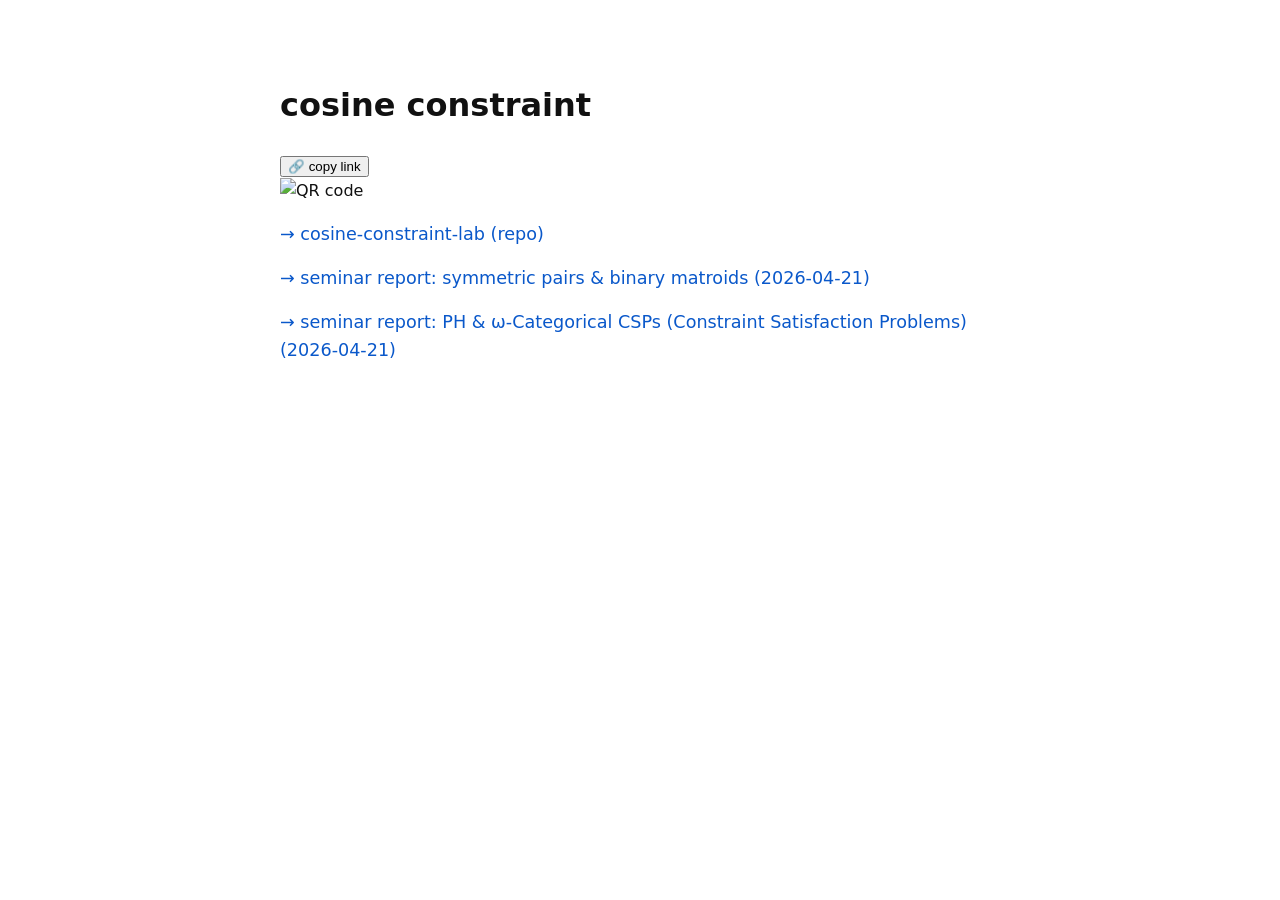
==== index.html @ c9bd30c1 "Update index.html" ====
<!doctype html>
<html lang="en">
<head>
  <meta charset="utf-8">
  <title>cosineconstraint.app</title>
  <meta name="viewport" content="width=device-width, initial-scale=1">

  <style>
    :root {
      --bg: #ffffff;
      --text: #111111;
      --link: #0a58ca;
    }

    @media (prefers-color-scheme: dark) {
      :root {
        --bg: #0b0b0b;
        --text: #eaeaea;
        --link: #7aa2ff;
      }
    }

    body {
      background: var(--bg);
      color: var(--text);
      font-family: system-ui, -apple-system, sans-serif;
      max-width: 720px;
      margin: 5rem auto;
      padding: 0 1rem;
      line-height: 1.6;
    }

    a {
      display: block;
      margin: 1rem 0;
      font-size: 1.1rem;
      color: var(--link);
      text-decoration: none;
    }

    a:hover {
      text-decoration: underline;
    }
  </style>
</head>
<body>

  <h1>cosine constraint</h1>
  <div class="share">
  <button id="copyBtn">🔗 copy link</button>

  <div class="qr">
    <img id="qrImg" alt="QR code">
  </div>
</div>

  <a href="https://github.com/thinkthoughts/cosine-constraint-lab" target="_blank">
    → cosine-constraint-lab (repo)
  </a>

  <a href="/reports/26_04_21_symmetric_pairs_binary_matroids.html">
    → seminar report: symmetric pairs & binary matroids (2026-04-21)
  </a>
  
  <a href="/reports/26_04_21_PH_omega_categorical_CSPs.html">
    → seminar report: PH & ω-Categorical CSPs (Constraint Satisfaction Problems) (2026-04-21)
  </a>

</body>
</html>
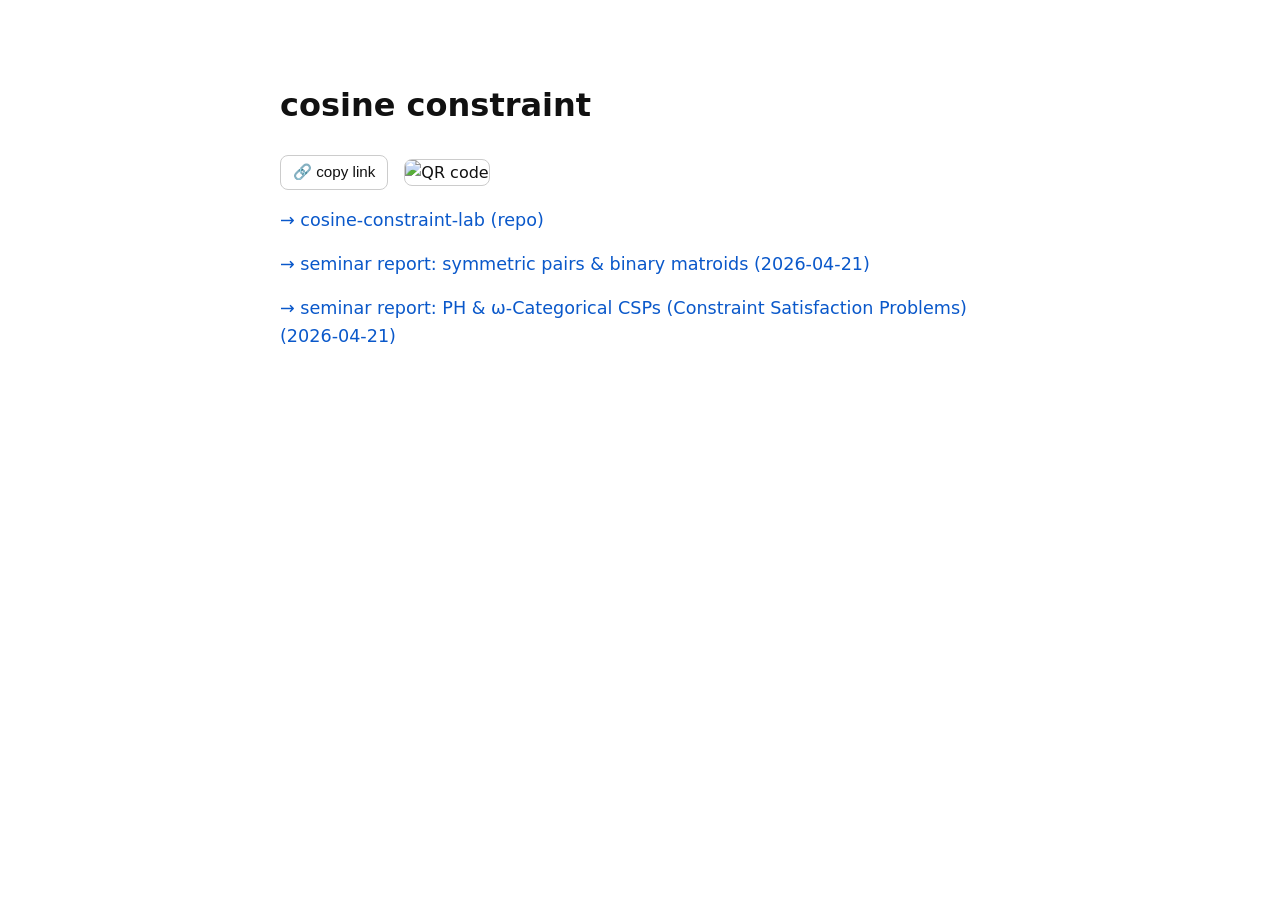
==== commit bf3cf688: "Update index.html" ====
--- a/index.html
+++ b/index.html
@@ -41,6 +41,40 @@
     a:hover {
       text-decoration: underline;
     }
+    .share {
+  display: flex;
+  align-items: center;
+  gap: 1rem;
+  margin-top: 1.5rem;
+  flex-wrap: wrap;
+}
+
+#copyBtn {
+  border: 1px solid #ccc;
+  background: transparent;
+  color: inherit;
+  padding: 0.45rem 0.75rem;
+  border-radius: 8px;
+  font-size: 0.95rem;
+  cursor: pointer;
+}
+
+#copyBtn:hover {
+  background: rgba(0,0,0,0.05);
+}
+
+@media (prefers-color-scheme: dark) {
+  #copyBtn:hover {
+    background: rgba(255,255,255,0.08);
+  }
+}
+
+.qr img {
+  width: 90px;
+  height: 90px;
+  border-radius: 8px;
+  border: 1px solid #ccc;
+}
   </style>
 </head>
 <body>
@@ -65,6 +99,23 @@
   <a href="/reports/26_04_21_PH_omega_categorical_CSPs.html">
     → seminar report: PH & ω-Categorical CSPs (Constraint Satisfaction Problems) (2026-04-21)
   </a>
+<script>
+  const url = window.location.origin;
 
+  document.getElementById("copyBtn").onclick = async () => {
+    try {
+      await navigator.clipboard.writeText(url);
+      const btn = document.getElementById("copyBtn");
+      btn.textContent = "✓ copied";
+      setTimeout(() => (btn.textContent = "🔗 copy link"), 1500);
+    } catch {
+      alert("Copy failed");
+    }
+  };
+
+  document.getElementById("qrImg").src =
+    "https://api.qrserver.com/v1/create-qr-code/?size=150x150&data=" +
+    encodeURIComponent(url);
+</script>
 </body>
 </html>
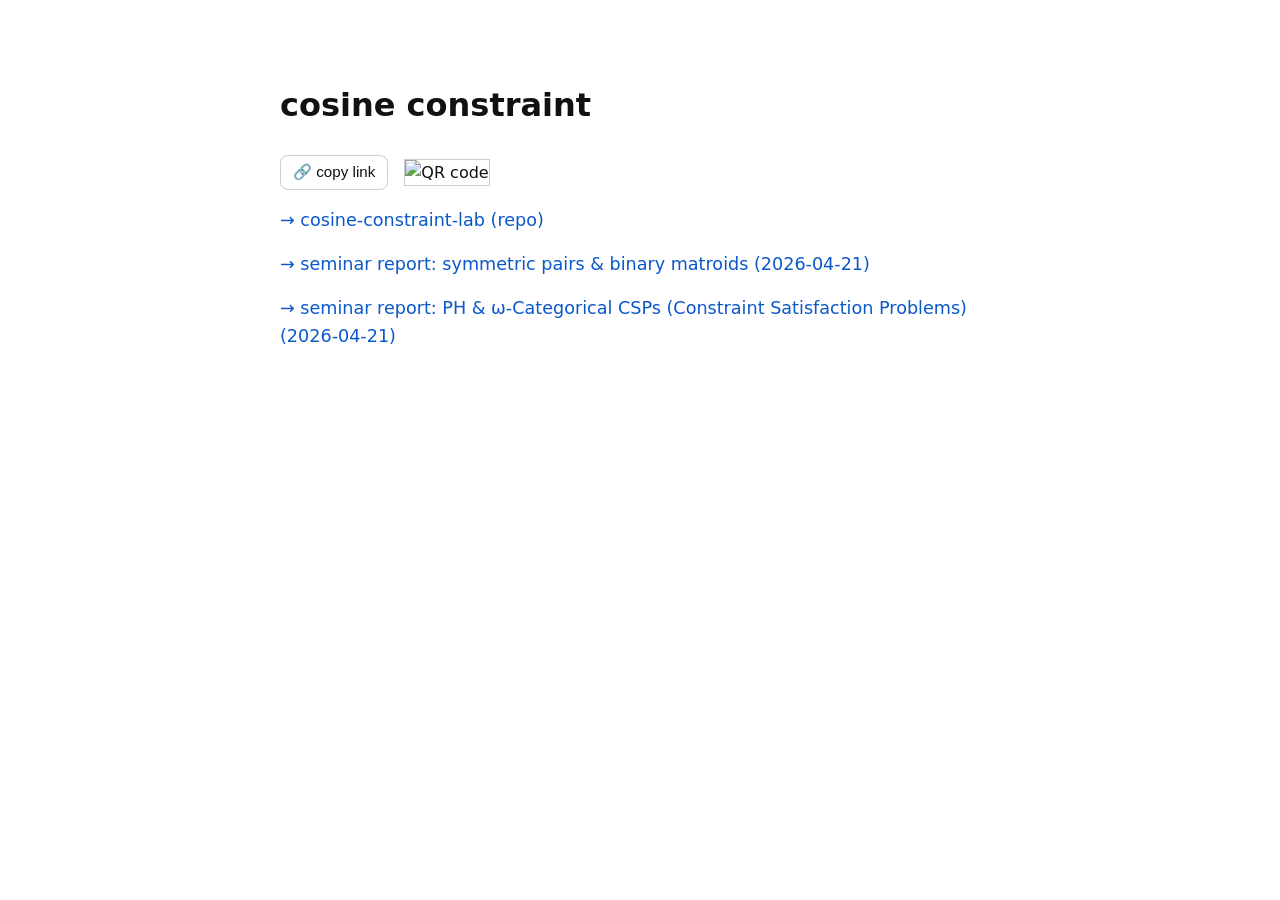
==== commit 4db9c7b0: "Update index.html" ====
--- a/index.html
+++ b/index.html
@@ -72,7 +72,7 @@
 .qr img {
   width: 90px;
   height: 90px;
-  border-radius: 8px;
+  border-radius: 0;
   border: 1px solid #ccc;
 }
   </style>
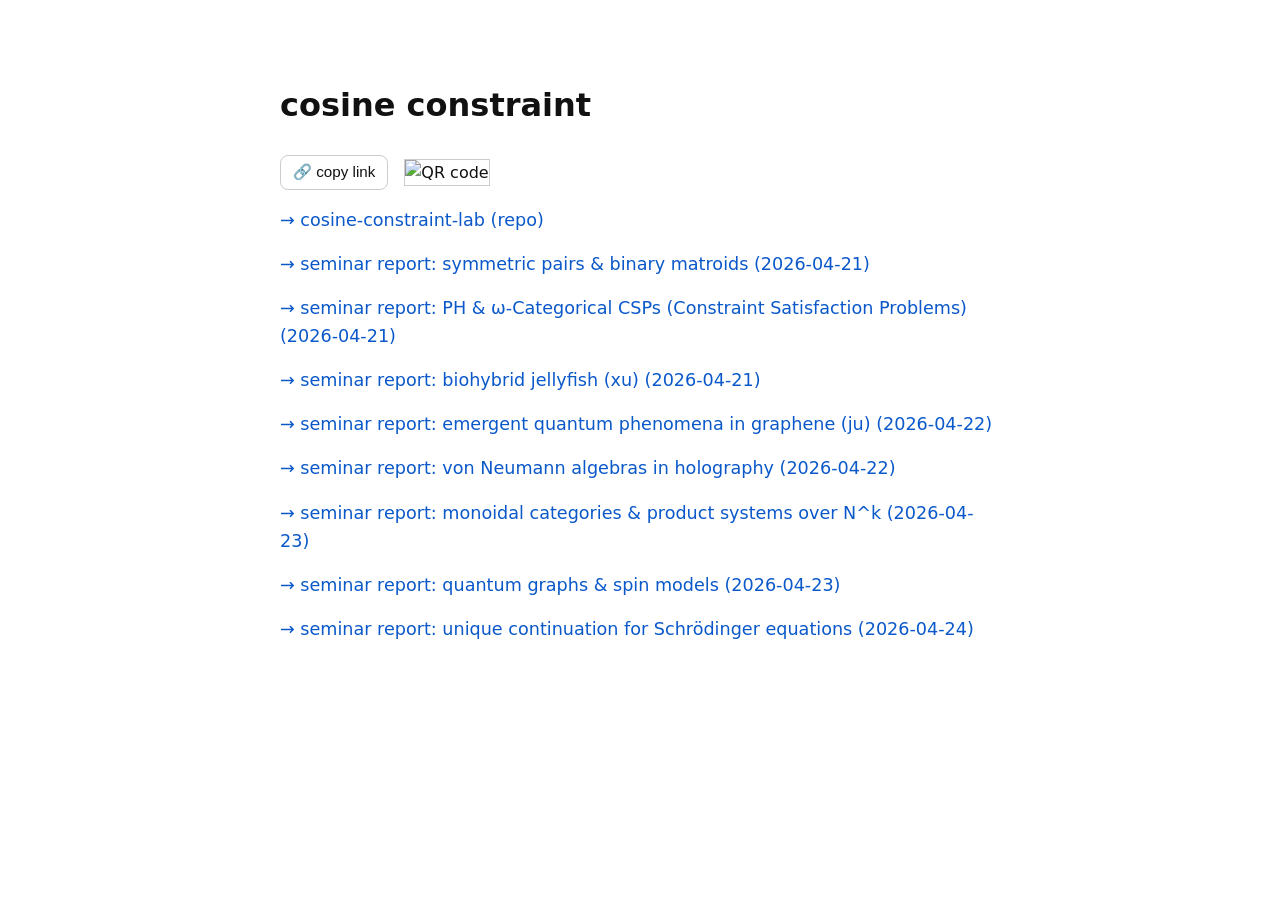
==== commit 2930dd7a: "Update index.html" ====
--- a/index.html
+++ b/index.html
@@ -99,6 +99,29 @@
   <a href="/reports/26_04_21_PH_omega_categorical_CSPs.html">
     → seminar report: PH & ω-Categorical CSPs (Constraint Satisfaction Problems) (2026-04-21)
   </a>
+  <a href="/reports/26_04_21_biohybrid_jellyfish_xu.html">
+  → seminar report: biohybrid jellyfish (xu) (2026-04-21)
+</a>
+
+<a href="/reports/26_04_22_rhombohedral_graphene_ju.html">
+  → seminar report: emergent quantum phenomena in graphene (ju) (2026-04-22)
+</a>
+
+<a href="/reports/26_04_22_von_Neumann_algebras_holography.html">
+  → seminar report: von Neumann algebras in holography (2026-04-22)
+</a>
+
+<a href="/reports/26_04_23_monoidal_categories_product_systems.html">
+  → seminar report: monoidal categories &amp; product systems over N^k (2026-04-23)
+</a>
+
+<a href="/reports/26_04_23_quantum_graphs_spin_models.html">
+  → seminar report: quantum graphs &amp; spin models (2026-04-23)
+</a>
+
+<a href="/reports/26_04_24_schrodinger_unique_continuation.html">
+  → seminar report: unique continuation for Schrödinger equations (2026-04-24)
+</a>
 <script>
   const url = window.location.origin;
 
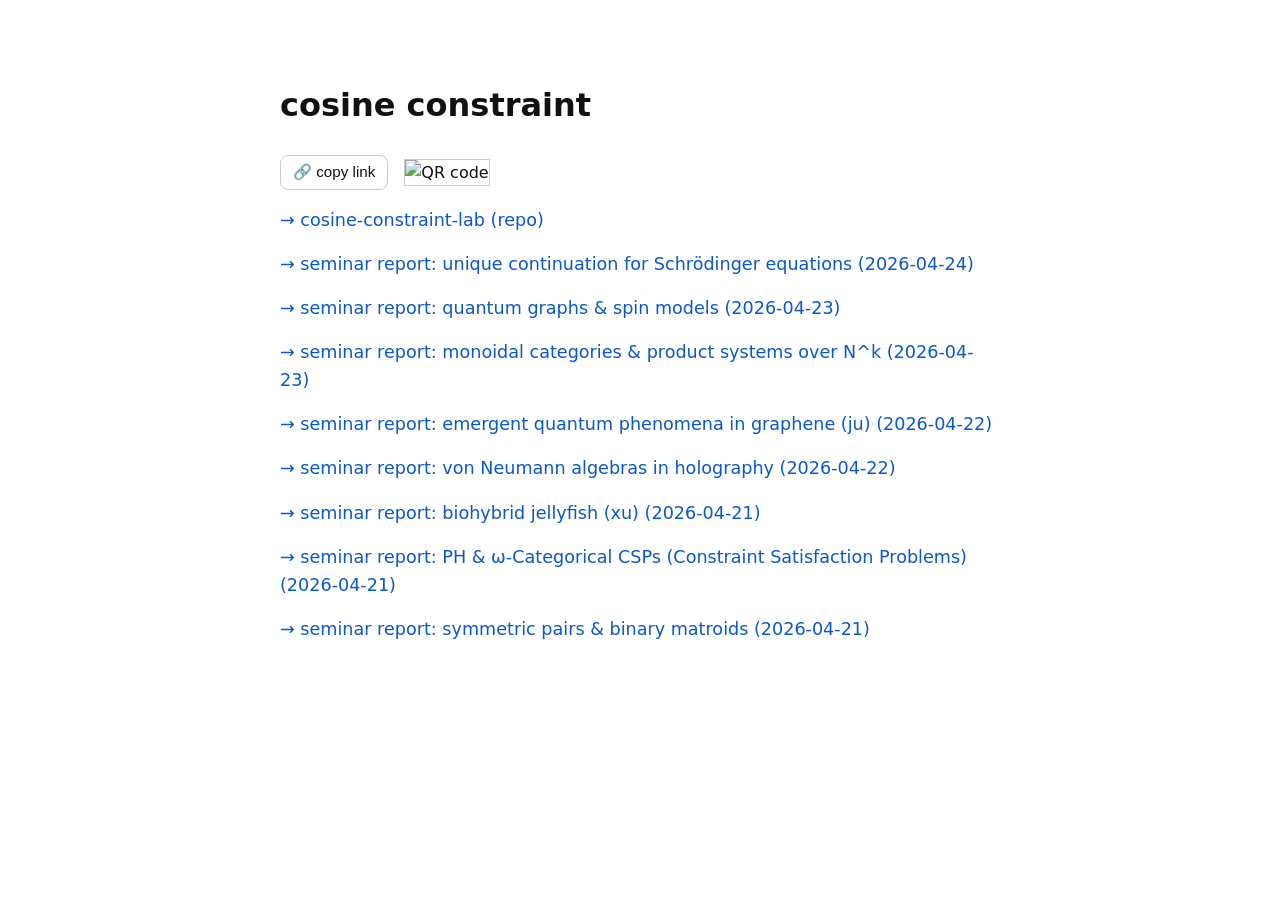
==== commit 8437258a: "Update index.html" ====
--- a/index.html
+++ b/index.html
@@ -92,15 +92,16 @@
     → cosine-constraint-lab (repo)
   </a>
 
-  <a href="/reports/26_04_21_symmetric_pairs_binary_matroids.html">
-    → seminar report: symmetric pairs & binary matroids (2026-04-21)
-  </a>
+<a href="/reports/26_04_24_schrodinger_unique_continuation.html">
+  → seminar report: unique continuation for Schrödinger equations (2026-04-24)
+</a> 
+
+<a href="/reports/26_04_23_quantum_graphs_spin_models.html">
+  → seminar report: quantum graphs &amp; spin models (2026-04-23)
+</a>
   
-  <a href="/reports/26_04_21_PH_omega_categorical_CSPs.html">
-    → seminar report: PH & ω-Categorical CSPs (Constraint Satisfaction Problems) (2026-04-21)
-  </a>
-  <a href="/reports/26_04_21_biohybrid_jellyfish_xu.html">
-  → seminar report: biohybrid jellyfish (xu) (2026-04-21)
+<a href="/reports/26_04_23_monoidal_categories_product_systems.html">
+  → seminar report: monoidal categories &amp; product systems over N^k (2026-04-23)
 </a>
 
 <a href="/reports/26_04_22_rhombohedral_graphene_ju.html">
@@ -110,18 +111,18 @@
 <a href="/reports/26_04_22_von_Neumann_algebras_holography.html">
   → seminar report: von Neumann algebras in holography (2026-04-22)
 </a>
-
-<a href="/reports/26_04_23_monoidal_categories_product_systems.html">
-  → seminar report: monoidal categories &amp; product systems over N^k (2026-04-23)
+  
+  <a href="/reports/26_04_21_biohybrid_jellyfish_xu.html">
+  → seminar report: biohybrid jellyfish (xu) (2026-04-21)
 </a>
 
-<a href="/reports/26_04_23_quantum_graphs_spin_models.html">
-  → seminar report: quantum graphs &amp; spin models (2026-04-23)
-</a>
-
-<a href="/reports/26_04_24_schrodinger_unique_continuation.html">
-  → seminar report: unique continuation for Schrödinger equations (2026-04-24)
-</a>
+  <a href="/reports/26_04_21_PH_omega_categorical_CSPs.html">
+    → seminar report: PH & ω-Categorical CSPs (Constraint Satisfaction Problems) (2026-04-21)
+  </a>
+  
+  <a href="/reports/26_04_21_symmetric_pairs_binary_matroids.html">
+    → seminar report: symmetric pairs & binary matroids (2026-04-21)
+  </a>
 <script>
   const url = window.location.origin;
 
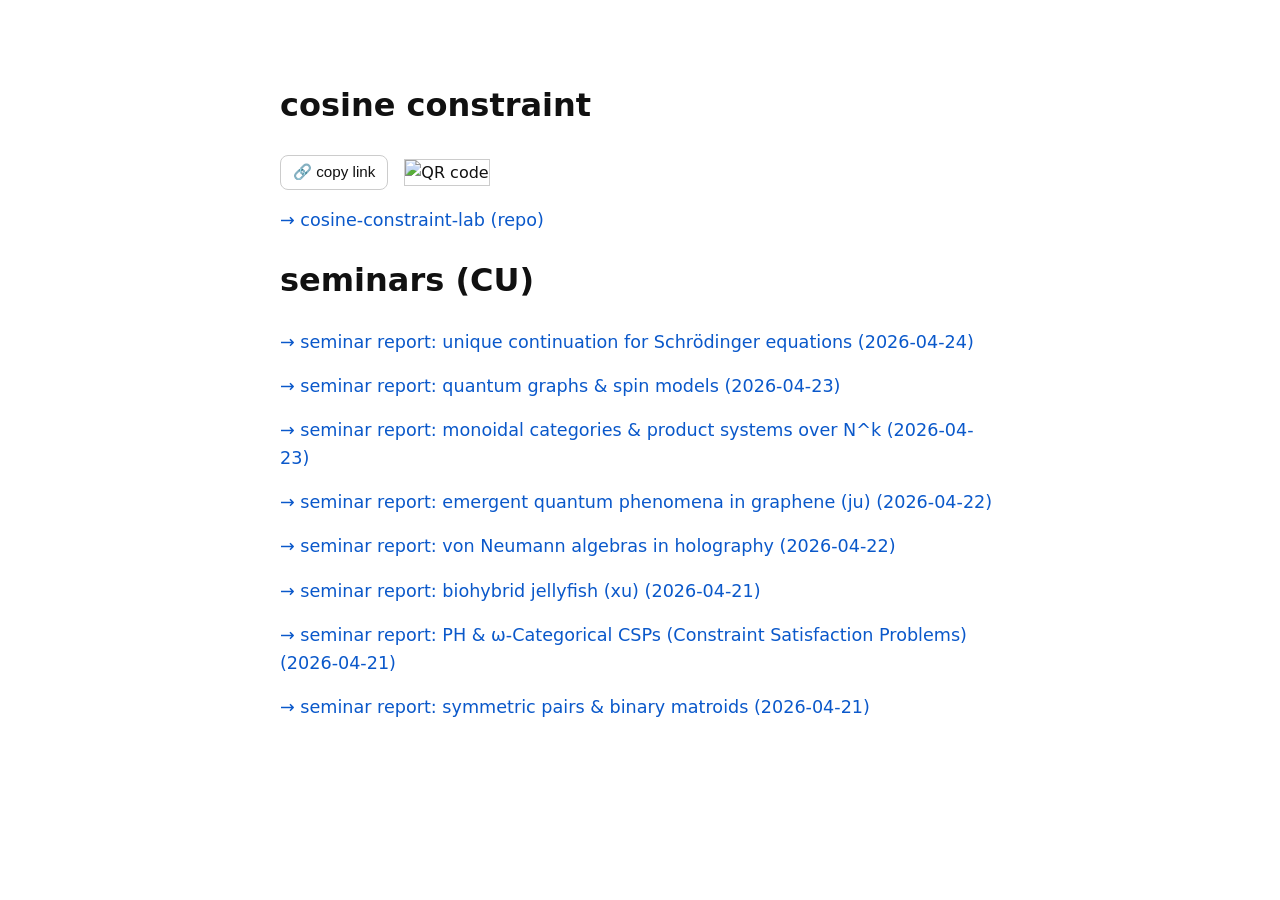
==== commit fa1c4561: "Update index.html" ====
--- a/index.html
+++ b/index.html
@@ -91,6 +91,8 @@
   <a href="https://github.com/thinkthoughts/cosine-constraint-lab" target="_blank">
     → cosine-constraint-lab (repo)
   </a>
+  
+  <h1>seminars (CU)</h1>
 
 <a href="/reports/26_04_24_schrodinger_unique_continuation.html">
   → seminar report: unique continuation for Schrödinger equations (2026-04-24)
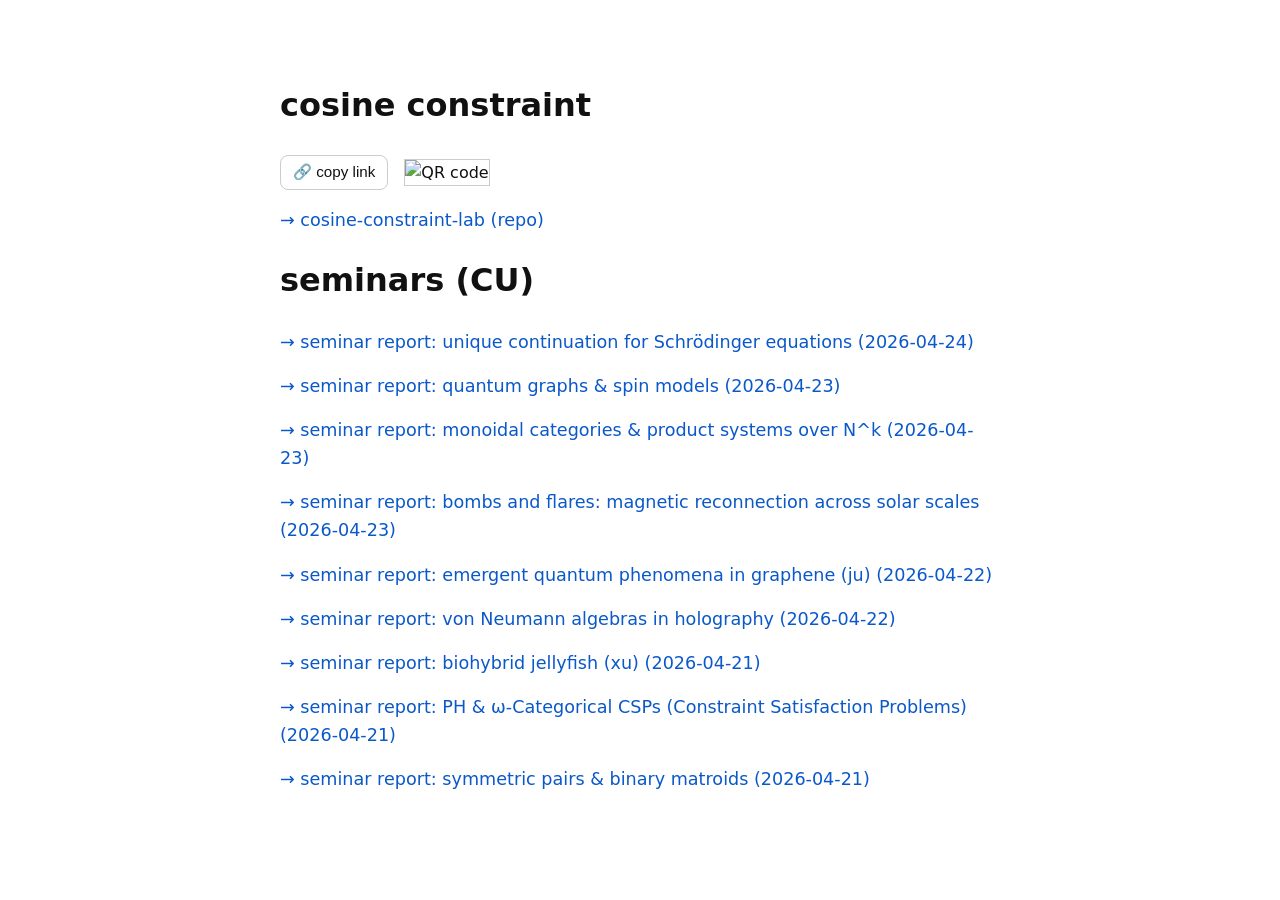
==== commit c4795cd1: "Update index.html" ====
--- a/index.html
+++ b/index.html
@@ -105,6 +105,10 @@
 <a href="/reports/26_04_23_monoidal_categories_product_systems.html">
   → seminar report: monoidal categories &amp; product systems over N^k (2026-04-23)
 </a>
+  
+<a href="/reports/26_04_23_bombs_flares_magnetic_reconnection_santos.html">
+  → seminar report: bombs and flares: magnetic reconnection across solar scales (2026-04-23)
+</a>
 
 <a href="/reports/26_04_22_rhombohedral_graphene_ju.html">
   → seminar report: emergent quantum phenomena in graphene (ju) (2026-04-22)
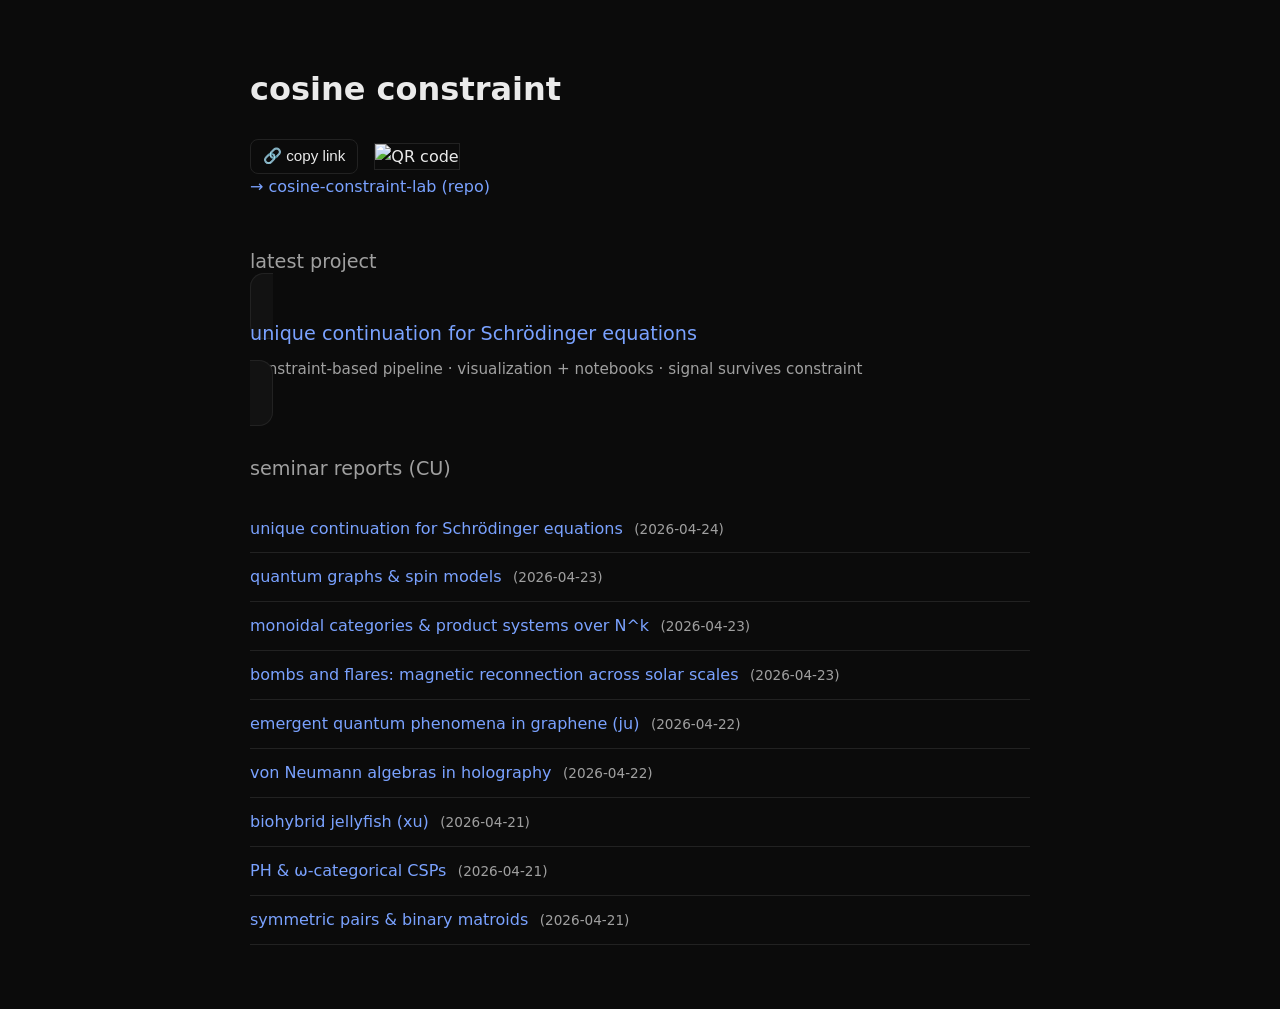
==== commit a246baca: "Update index.html" ====
--- a/index.html
+++ b/index.html
@@ -7,33 +7,37 @@
 
   <style>
     :root {
-      --bg: #ffffff;
-      --text: #111111;
-      --link: #0a58ca;
-    }
-
-    @media (prefers-color-scheme: dark) {
-      :root {
-        --bg: #0b0b0b;
-        --text: #eaeaea;
-        --link: #7aa2ff;
-      }
+      --bg: #0b0b0b;
+      --card: #121212;
+      --text: #eaeaea;
+      --muted: #a0a0a0;
+      --link: #7aa2ff;
+      --border: #222;
     }
 
     body {
       background: var(--bg);
       color: var(--text);
       font-family: system-ui, -apple-system, sans-serif;
-      max-width: 720px;
-      margin: 5rem auto;
-      padding: 0 1rem;
+      max-width: 780px;
+      margin: 4rem auto;
+      padding: 0 1.2rem;
       line-height: 1.6;
     }
 
+    h1 {
+      font-weight: 600;
+      margin-bottom: 0.5rem;
+    }
+
+    h2 {
+      margin-top: 3rem;
+      font-size: 1.2rem;
+      color: var(--muted);
+      font-weight: 500;
+    }
+
     a {
-      display: block;
-      margin: 1rem 0;
-      font-size: 1.1rem;
       color: var(--link);
       text-decoration: none;
     }
@@ -41,94 +45,159 @@
     a:hover {
       text-decoration: underline;
     }
+
+    /* FEATURE CARD */
+    .feature {
+      background: var(--card);
+      border: 1px solid var(--border);
+      border-radius: 14px;
+      padding: 1.4rem;
+      margin-top: 2rem;
+      transition: 0.2s ease;
+    }
+
+    .feature:hover {
+      border-color: var(--link);
+    }
+
+    .feature-title {
+      font-size: 1.2rem;
+      margin-bottom: 0.4rem;
+    }
+
+    .feature-desc {
+      color: var(--muted);
+      font-size: 0.95rem;
+    }
+
+    /* LIST */
+    .list {
+      margin-top: 1.2rem;
+    }
+
+    .list a {
+      display: block;
+      padding: 0.7rem 0;
+      border-bottom: 1px solid var(--border);
+      font-size: 1rem;
+    }
+
+    .date {
+      color: var(--muted);
+      font-size: 0.85rem;
+      margin-left: 0.4rem;
+    }
+
+    /* SHARE */
     .share {
-  display: flex;
-  align-items: center;
-  gap: 1rem;
-  margin-top: 1.5rem;
-  flex-wrap: wrap;
-}
-
-#copyBtn {
-  border: 1px solid #ccc;
-  background: transparent;
-  color: inherit;
-  padding: 0.45rem 0.75rem;
-  border-radius: 8px;
-  font-size: 0.95rem;
-  cursor: pointer;
-}
-
-#copyBtn:hover {
-  background: rgba(0,0,0,0.05);
-}
-
-@media (prefers-color-scheme: dark) {
-  #copyBtn:hover {
-    background: rgba(255,255,255,0.08);
-  }
-}
-
-.qr img {
-  width: 90px;
-  height: 90px;
-  border-radius: 0;
-  border: 1px solid #ccc;
-}
+      display: flex;
+      align-items: center;
+      gap: 1rem;
+      margin-top: 1.5rem;
+      flex-wrap: wrap;
+    }
+
+    #copyBtn {
+      border: 1px solid var(--border);
+      background: transparent;
+      color: inherit;
+      padding: 0.45rem 0.75rem;
+      border-radius: 8px;
+      font-size: 0.95rem;
+      cursor: pointer;
+    }
+
+    #copyBtn:hover {
+      background: rgba(255,255,255,0.06);
+    }
+
+    .qr img {
+      width: 90px;
+      height: 90px;
+      border: 1px solid var(--border);
+    }
+
   </style>
 </head>
 <body>
 
   <h1>cosine constraint</h1>
+
   <div class="share">
-  <button id="copyBtn">🔗 copy link</button>
-
-  <div class="qr">
-    <img id="qrImg" alt="QR code">
+    <button id="copyBtn">🔗 copy link</button>
+    <div class="qr">
+      <img id="qrImg" alt="QR code">
+    </div>
   </div>
-</div>
 
   <a href="https://github.com/thinkthoughts/cosine-constraint-lab" target="_blank">
     → cosine-constraint-lab (repo)
   </a>
-  
-  <h1>seminars (CU)</h1>
-
-<a href="/reports/26_04_24_schrodinger_unique_continuation.html">
-  → seminar report: unique continuation for Schrödinger equations (2026-04-24)
-</a> 
-
-<a href="/reports/26_04_23_quantum_graphs_spin_models.html">
-  → seminar report: quantum graphs &amp; spin models (2026-04-23)
-</a>
-  
-<a href="/reports/26_04_23_monoidal_categories_product_systems.html">
-  → seminar report: monoidal categories &amp; product systems over N^k (2026-04-23)
-</a>
-  
-<a href="/reports/26_04_23_bombs_flares_magnetic_reconnection_santos.html">
-  → seminar report: bombs and flares: magnetic reconnection across solar scales (2026-04-23)
-</a>
-
-<a href="/reports/26_04_22_rhombohedral_graphene_ju.html">
-  → seminar report: emergent quantum phenomena in graphene (ju) (2026-04-22)
-</a>
-
-<a href="/reports/26_04_22_von_Neumann_algebras_holography.html">
-  → seminar report: von Neumann algebras in holography (2026-04-22)
-</a>
-  
-  <a href="/reports/26_04_21_biohybrid_jellyfish_xu.html">
-  → seminar report: biohybrid jellyfish (xu) (2026-04-21)
-</a>
-
-  <a href="/reports/26_04_21_PH_omega_categorical_CSPs.html">
-    → seminar report: PH & ω-Categorical CSPs (Constraint Satisfaction Problems) (2026-04-21)
+
+  <!-- FEATURED PROJECT -->
+  <h2>latest project</h2>
+
+  <a class="feature" href="/colab/2026_04_24_schrodinger_unique_continuation_pipeline.html">
+    <div class="feature-title">
+      unique continuation for Schrödinger equations
+    </div>
+    <div class="feature-desc">
+      constraint-based pipeline · visualization + notebooks · signal survives constraint
+    </div>
   </a>
-  
-  <a href="/reports/26_04_21_symmetric_pairs_binary_matroids.html">
-    → seminar report: symmetric pairs & binary matroids (2026-04-21)
-  </a>
+
+  <!-- SEMINARS -->
+  <h2>seminar reports (CU)</h2>
+
+  <div class="list">
+
+    <a href="/reports/26_04_24_schrodinger_unique_continuation.html">
+      unique continuation for Schrödinger equations
+      <span class="date">(2026-04-24)</span>
+    </a>
+
+    <a href="/reports/26_04_23_quantum_graphs_spin_models.html">
+      quantum graphs & spin models
+      <span class="date">(2026-04-23)</span>
+    </a>
+
+    <a href="/reports/26_04_23_monoidal_categories_product_systems.html">
+      monoidal categories & product systems over N^k
+      <span class="date">(2026-04-23)</span>
+    </a>
+
+    <a href="/reports/26_04_23_bombs_flares_magnetic_reconnection_santos.html">
+      bombs and flares: magnetic reconnection across solar scales
+      <span class="date">(2026-04-23)</span>
+    </a>
+
+    <a href="/reports/26_04_22_rhombohedral_graphene_ju.html">
+      emergent quantum phenomena in graphene (ju)
+      <span class="date">(2026-04-22)</span>
+    </a>
+
+    <a href="/reports/26_04_22_von_Neumann_algebras_holography.html">
+      von Neumann algebras in holography
+      <span class="date">(2026-04-22)</span>
+    </a>
+
+    <a href="/reports/26_04_21_biohybrid_jellyfish_xu.html">
+      biohybrid jellyfish (xu)
+      <span class="date">(2026-04-21)</span>
+    </a>
+
+    <a href="/reports/26_04_21_PH_omega_categorical_CSPs.html">
+      PH & ω-categorical CSPs
+      <span class="date">(2026-04-21)</span>
+    </a>
+
+    <a href="/reports/26_04_21_symmetric_pairs_binary_matroids.html">
+      symmetric pairs & binary matroids
+      <span class="date">(2026-04-21)</span>
+    </a>
+
+  </div>
+
 <script>
   const url = window.location.origin;
 
@@ -147,5 +216,6 @@
     "https://api.qrserver.com/v1/create-qr-code/?size=150x150&data=" +
     encodeURIComponent(url);
 </script>
+
 </body>
 </html>
